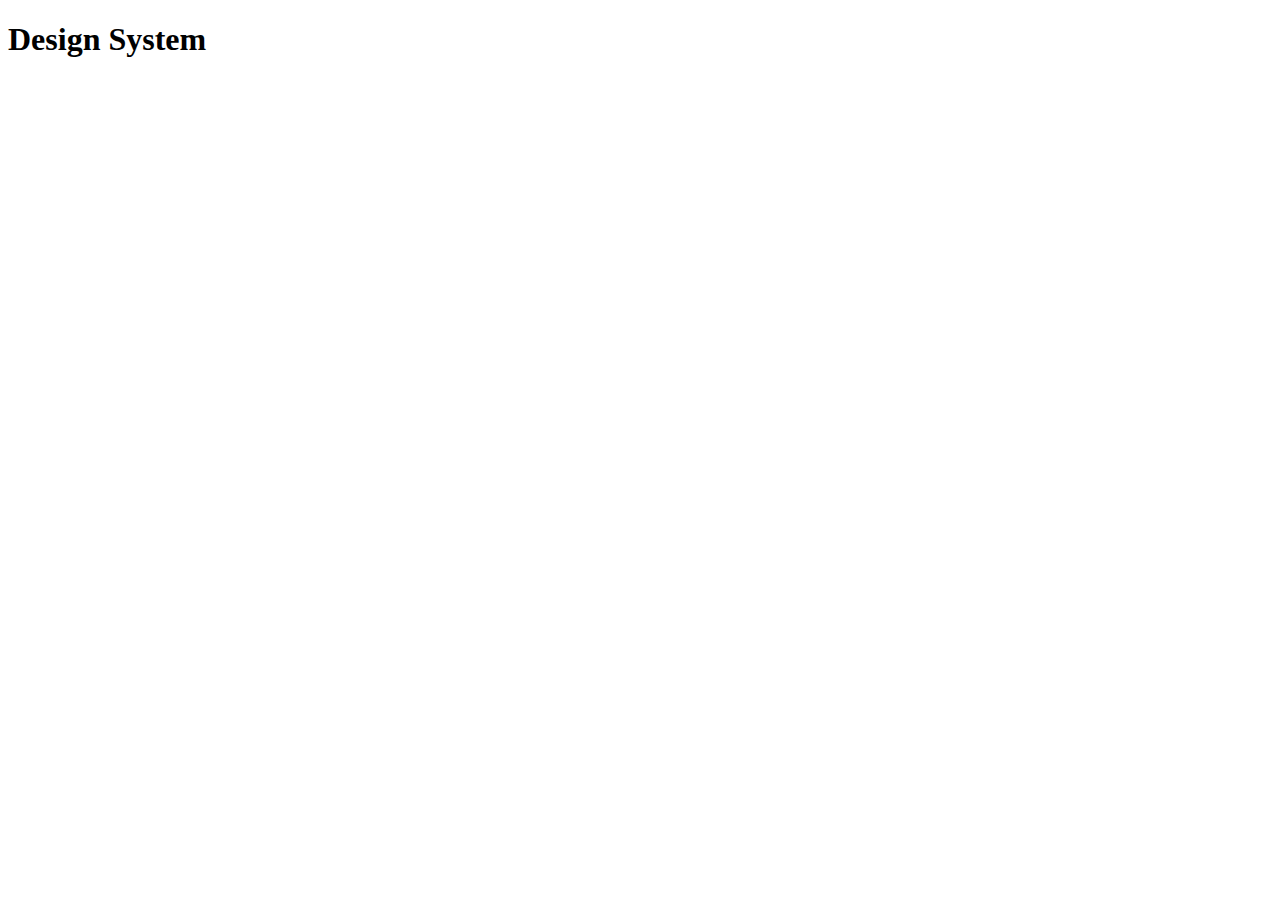
==== src/design-system.html @ b87243d9 "add font links" ====
<!DOCTYPE html>
<html lang="en">
  <head>
    <meta charset="UTF-8" />
    <meta http-equiv="X-UA-Compatible" content="IE=edge" />
    <meta name="viewport" content="width=device-width, initial-scale=1.0" />
    <link rel="preconnect" href="https://fonts.googleapis.com">
    <link rel="preconnect" href="https://fonts.gstatic.com" crossorigin>
    <link href="https://fonts.googleapis.com/css2?family=Montserrat:wght@400;500;600;700&display=swap" rel="stylesheet">
    <link rel="stylesheet" href="styles/index.css" />
    <title>Design System</title>
  </head>
  <body>
    <h1>Design System</h1>
  </body>
</html>
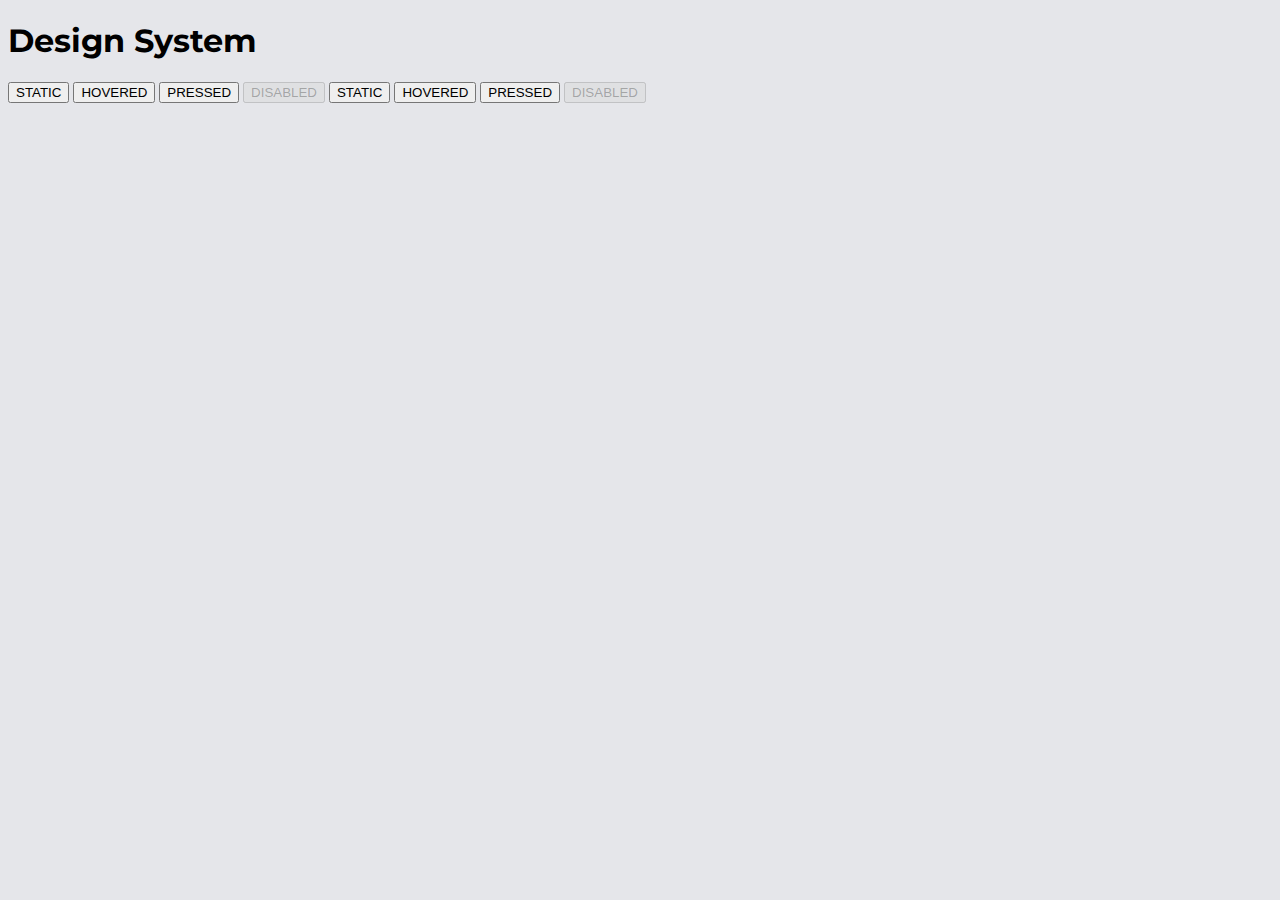
==== commit 16987a63: "add buttons to design-system page" ====
--- a/src/design-system.html
+++ b/src/design-system.html
@@ -12,5 +12,16 @@
   </head>
   <body>
     <h1>Design System</h1>
+    <div class="container">
+      <button class="button button--yellow">STATIC</button>
+      <button class="button button--yellow-hovered">HOVERED</button>
+      <button class="button button--yellow-pressed">PRESSED</button>
+      <button class="button button--yellow" disabled>DISABLED</button>
+
+      <button class="button button--blue">STATIC</button>
+      <button class="button button--blue-hovered">HOVERED</button>
+      <button class="button button--blue-pressed">PRESSED</button>
+      <button class="button button--blue" disabled>DISABLED</button>
+    </div>
   </body>
 </html>
--- a/src/styles/index.css
+++ b/src/styles/index.css
@@ -0,0 +1,5 @@
+@import 'settings/_colors.css';
+@import 'settings/_fonts.css';
+@import 'generic/_box-sizing.css';
+@import 'generic/_resets.css';
+@import 'elements/_body.css';
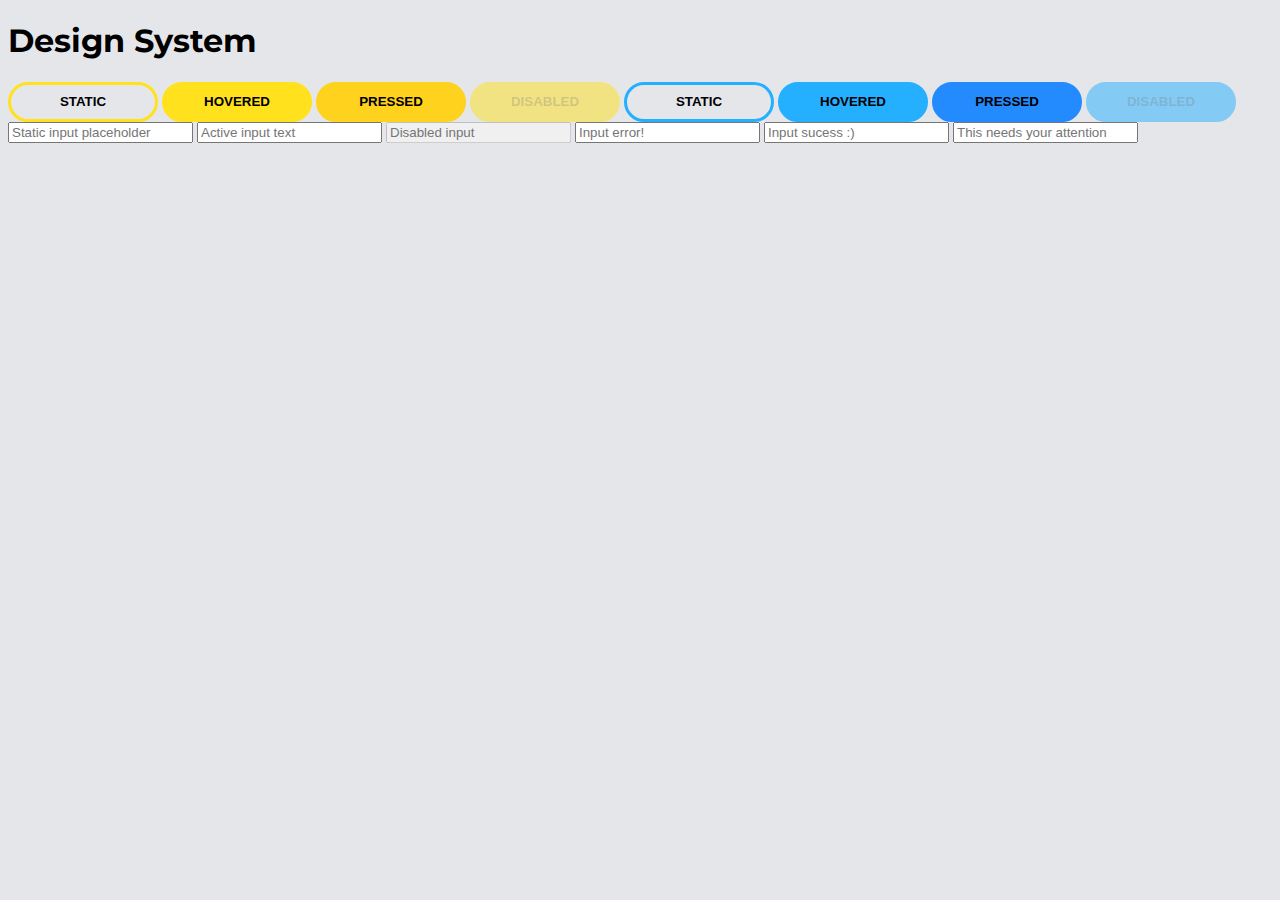
==== commit 7e5daea8: "add inputs to design-system page" ====
--- a/src/design-system.html
+++ b/src/design-system.html
@@ -12,7 +12,7 @@
   </head>
   <body>
     <h1>Design System</h1>
-    <div class="container">
+    <div class="grid-container grid-container--buttons">
       <button class="button button--yellow">STATIC</button>
       <button class="button button--yellow-hovered">HOVERED</button>
       <button class="button button--yellow-pressed">PRESSED</button>
@@ -23,5 +23,15 @@
       <button class="button button--blue-pressed">PRESSED</button>
       <button class="button button--blue" disabled>DISABLED</button>
     </div>
+
+    <div class="grid-container grid-container--inputs">
+      <input class="input" type="text" placeholder="Static input placeholder"/>
+      <input class="input input--focused" type="text" placeholder="Active input text"/>
+      <input class="input" type="text" placeholder="Disabled input" disabled/>
+
+      <input class="input input--danger" type="text" placeholder="Input error!"/>
+      <input class="input input--success" type="text" placeholder="Input sucess :)"/>
+      <input class="input input--attention" type="text" placeholder="This needs your attention"/>
+    </div>
   </body>
 </html>
--- a/src/styles/index.css
+++ b/src/styles/index.css
@@ -3,3 +3,4 @@
 @import 'generic/_box-sizing.css';
 @import 'generic/_resets.css';
 @import 'elements/_body.css';
+@import 'components/_button.css';
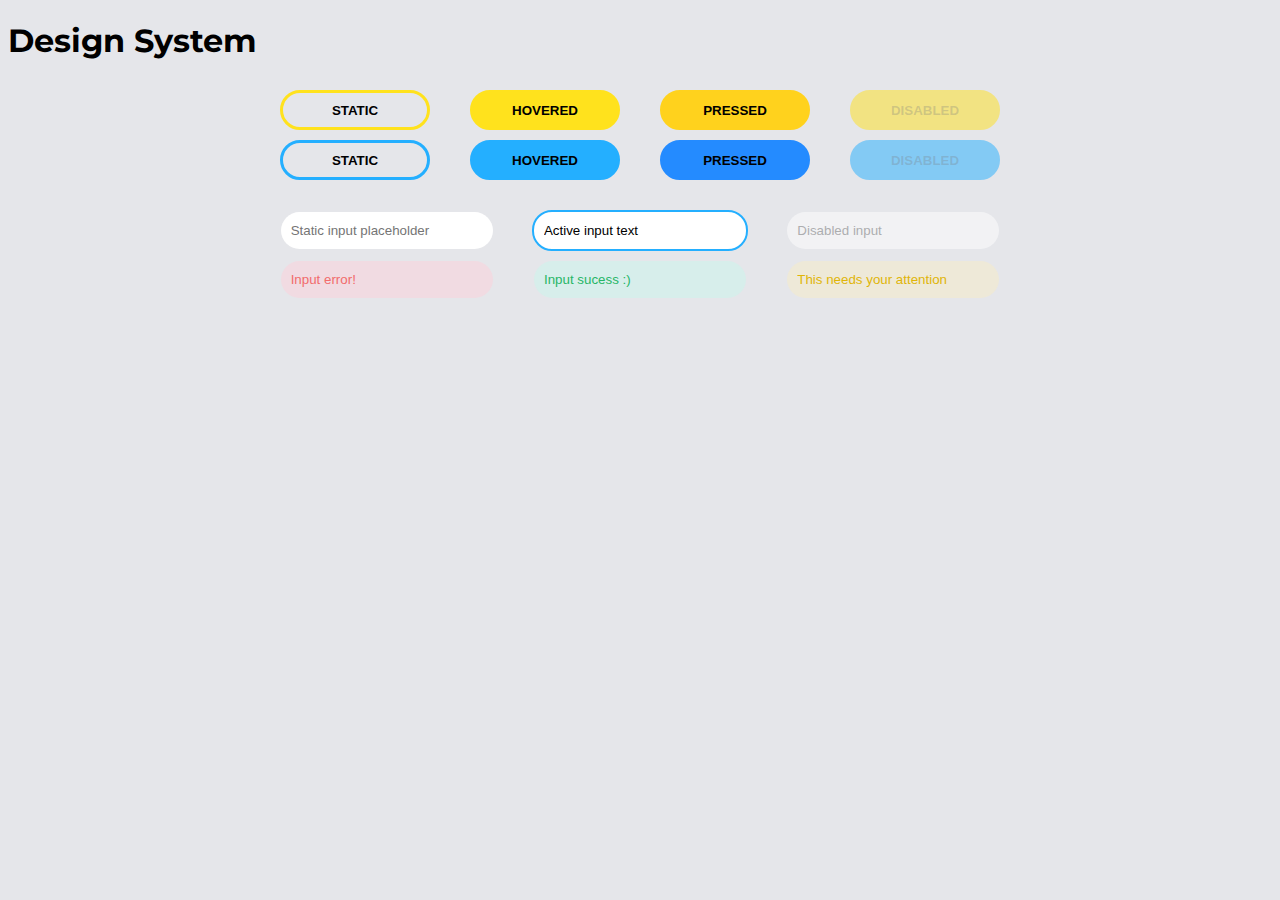
==== commit 3b85e86a: "update input styles" ====
--- a/src/design-system.html
+++ b/src/design-system.html
@@ -25,8 +25,8 @@
     </div>
 
     <div class="grid-container grid-container--inputs">
-      <input class="input" type="text" placeholder="Static input placeholder"/>
-      <input class="input input--focused" type="text" placeholder="Active input text"/>
+      <input class="input input--default" type="text" placeholder="Static input placeholder"/>
+      <input class="input input--default input--focused" type="text" value="Active input text"/>
       <input class="input" type="text" placeholder="Disabled input" disabled/>
 
       <input class="input input--danger" type="text" placeholder="Input error!"/>
--- a/src/styles/index.css
+++ b/src/styles/index.css
@@ -1,6 +1,9 @@
 @import 'settings/_colors.css';
 @import 'settings/_fonts.css';
+@import 'settings/_spaces.css';
 @import 'generic/_box-sizing.css';
 @import 'generic/_resets.css';
 @import 'elements/_body.css';
+@import 'components/_container.css';
 @import 'components/_button.css';
+@import 'components/_input.css';
